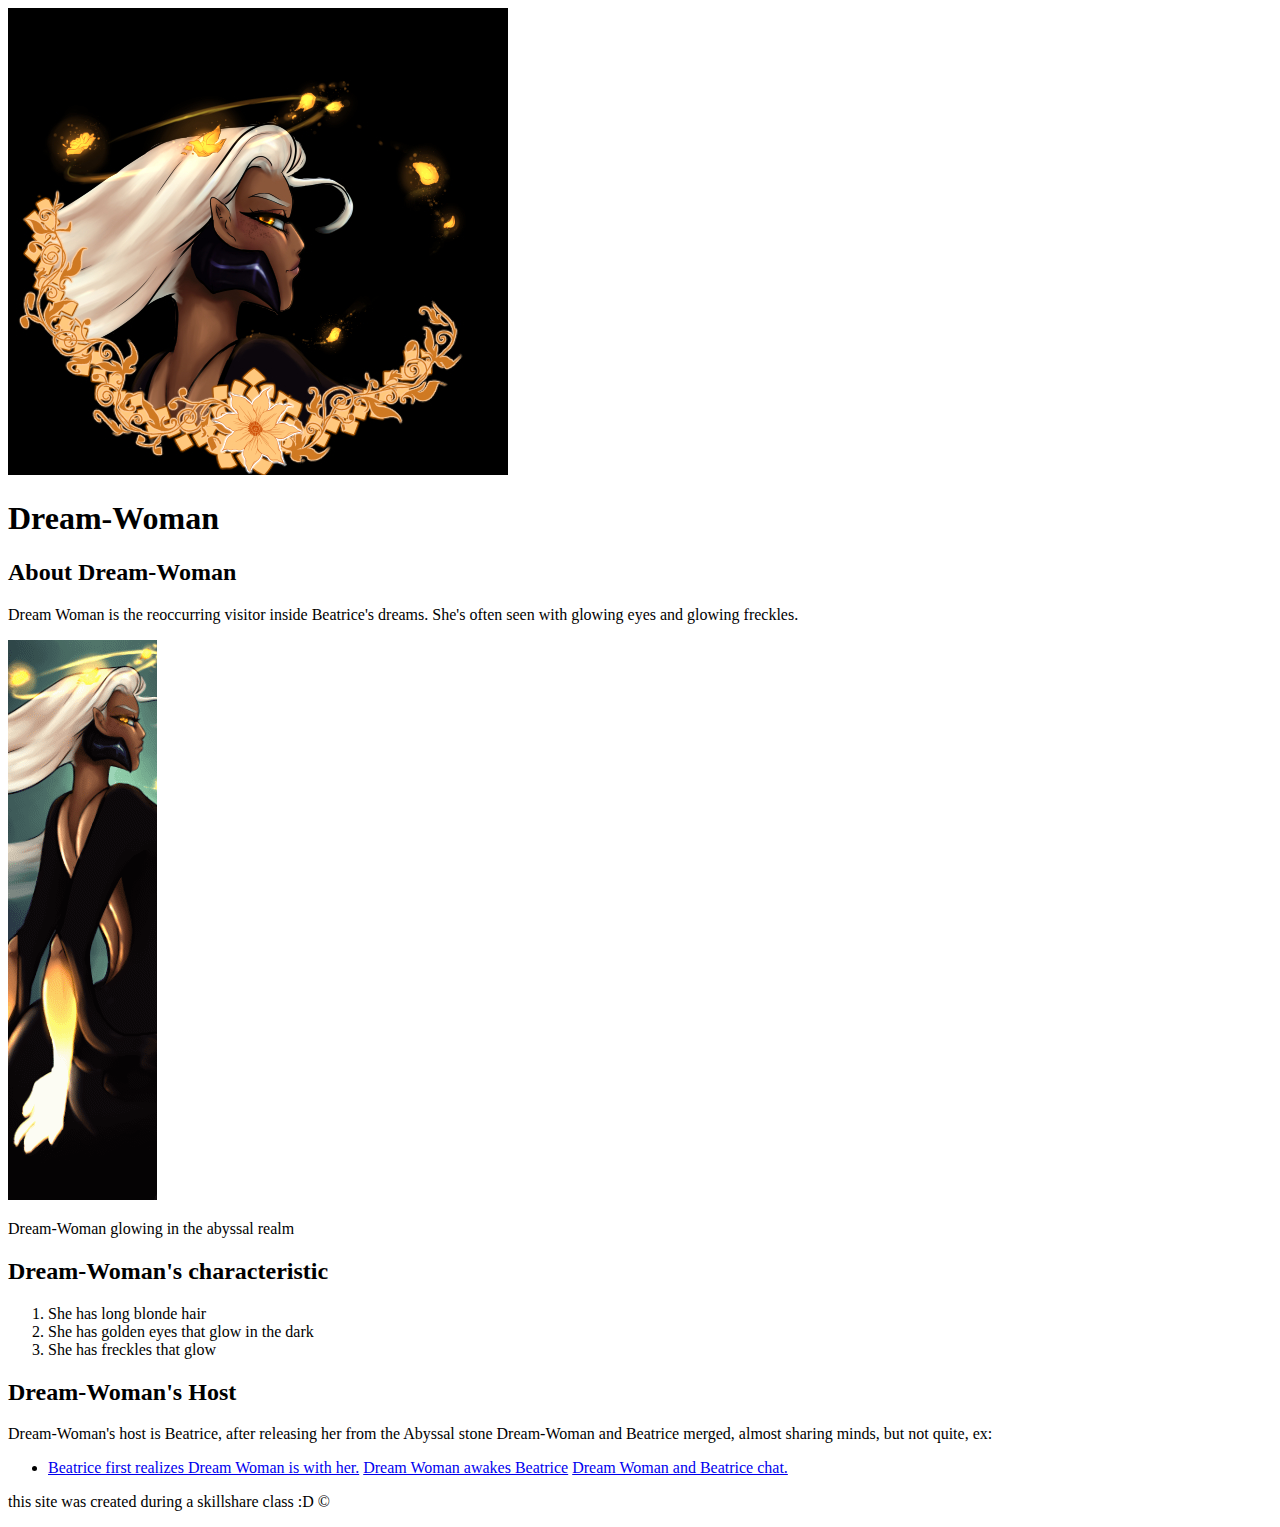
==== index.html @ c0e75e3c "Added DW's main page" ====
<!DOCTYPE html>
<html>

<head>
    <title>Dream-Woman</title>
    <link rel="icon" href="images/urlicon.jpg">
</head>

<body>
    <!-- header element-->
    <header>
        <img src="images/dw.jpg">
        <h1> Dream-Woman </h1>
    </header>

    <!-- main element -->
    <main>
        <h2>About Dream-Woman</h2>
        <p>Dream Woman is the reoccurring visitor inside Beatrice's dreams. She's often seen with glowing eyes and glowing freckles.</p>
        <img src="images/dwanimated.gif">
        <p> Dream-Woman glowing in the abyssal realm</p>
       
       <!--characteristics-->

        <h2>Dream-Woman's characteristic</h2>
        <ol>
            <li>She has long blonde hair</li>
            <li>She has golden eyes that glow in the dark</li>
            <li>She has freckles that glow</li>
        </ol>
        <!--instances where it proves Dream Woman and Beatrice do not share one mind but one body.-->
        <h2>Dream-Woman's Host</h2>
        <p>Dream-Woman's host is Beatrice, after releasing her from the Abyssal stone Dream-Woman and Beatrice merged, almost sharing minds, but not quite, ex:</p>
        <ul>
            <li><a target="_blank" href="https://www.theduckwebcomics.com/Scarred_Eden/5611436/">Beatrice first realizes Dream Woman is with her.</a>
            <a target="_blank" href="https://www.theduckwebcomics.com/Scarred_Eden/5622324/">Dream Woman awakes Beatrice</a>
            <a target="_blank" href="https://www.theduckwebcomics.com/Scarred_Eden/5623357/">Dream Woman and Beatrice chat. </a>
            </li>
        </ul>
    </main>

    <!--footer element-->
    <footer>
        <p>this site was created during a skillshare class :D &copy; </p>
    </footer>
</body>

</html>
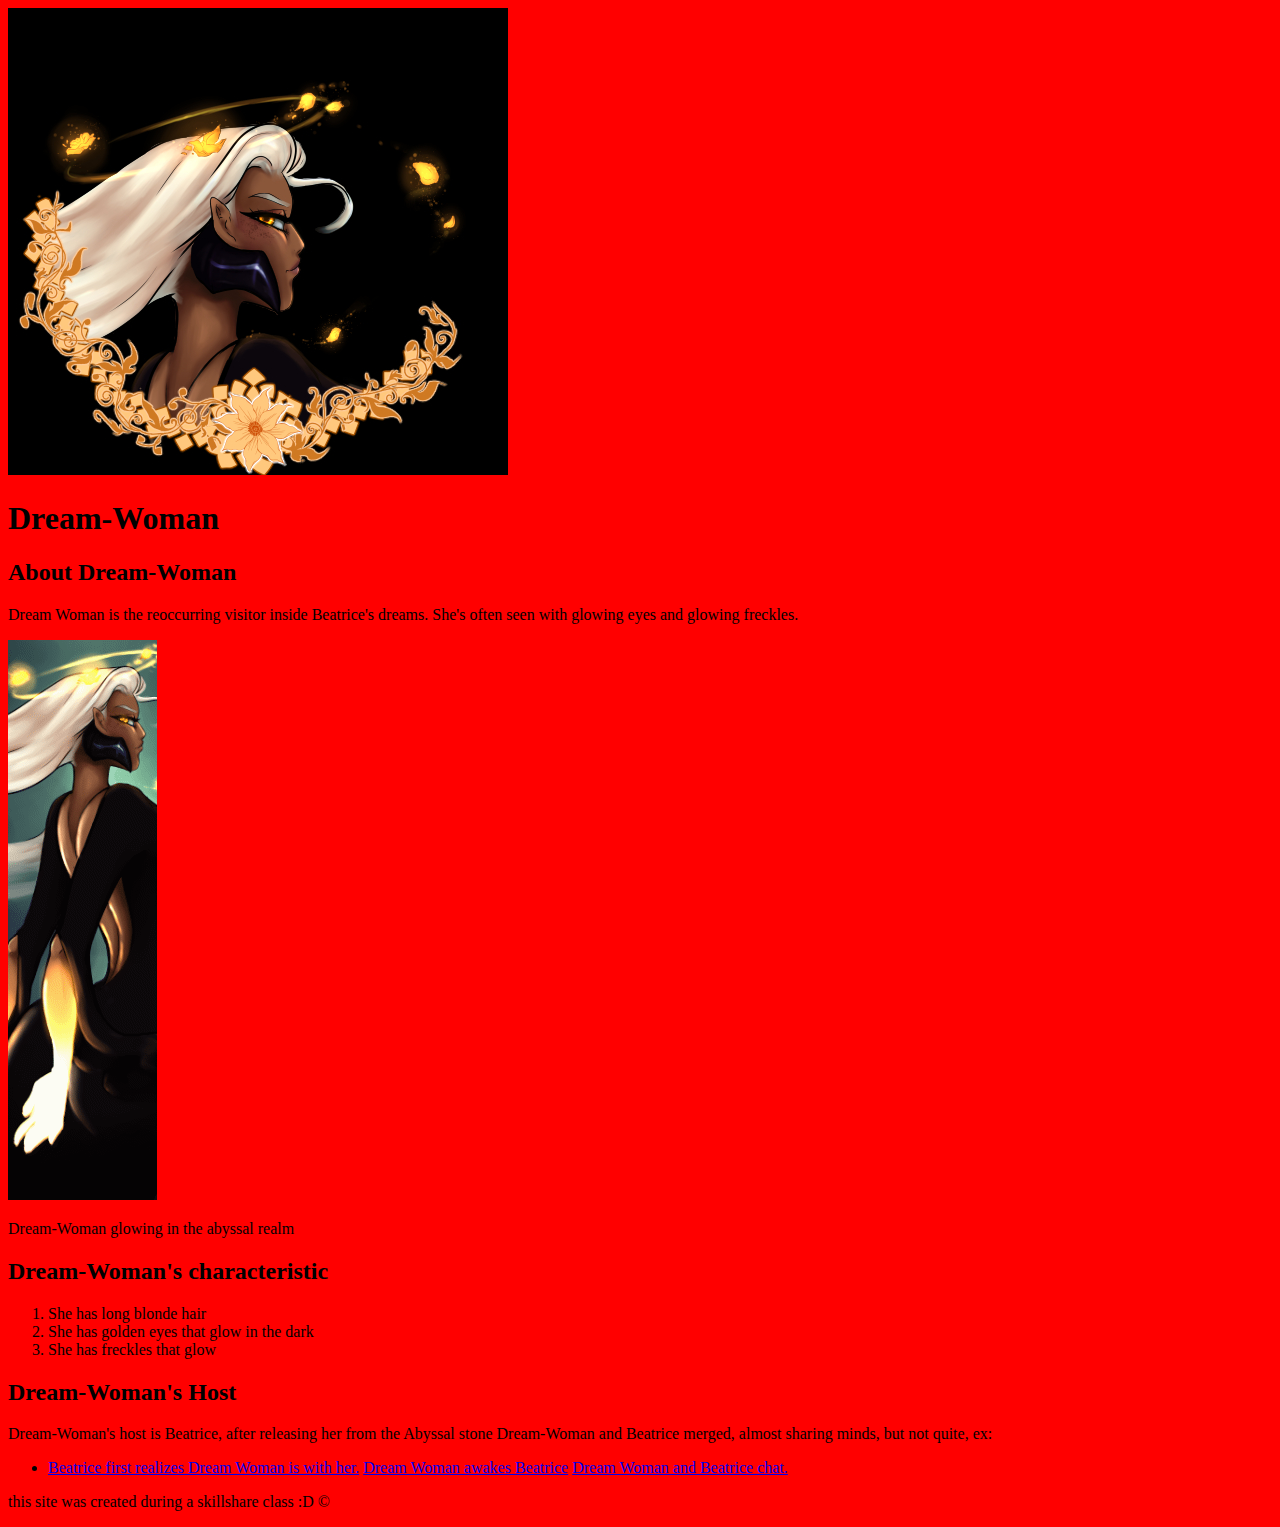
==== commit 35fd68ac: "added red" ====
--- a/index.html
+++ b/index.html
@@ -4,6 +4,7 @@
 <head>
     <title>Dream-Woman</title>
     <link rel="icon" href="images/urlicon.jpg">
+    <link rel="stylesheet" type="text/css" href="dw.css">
 </head>
 
 <body>
--- a/dw.css
+++ b/dw.css
@@ -0,0 +1,3 @@
+body{
+  background-color: red;
+}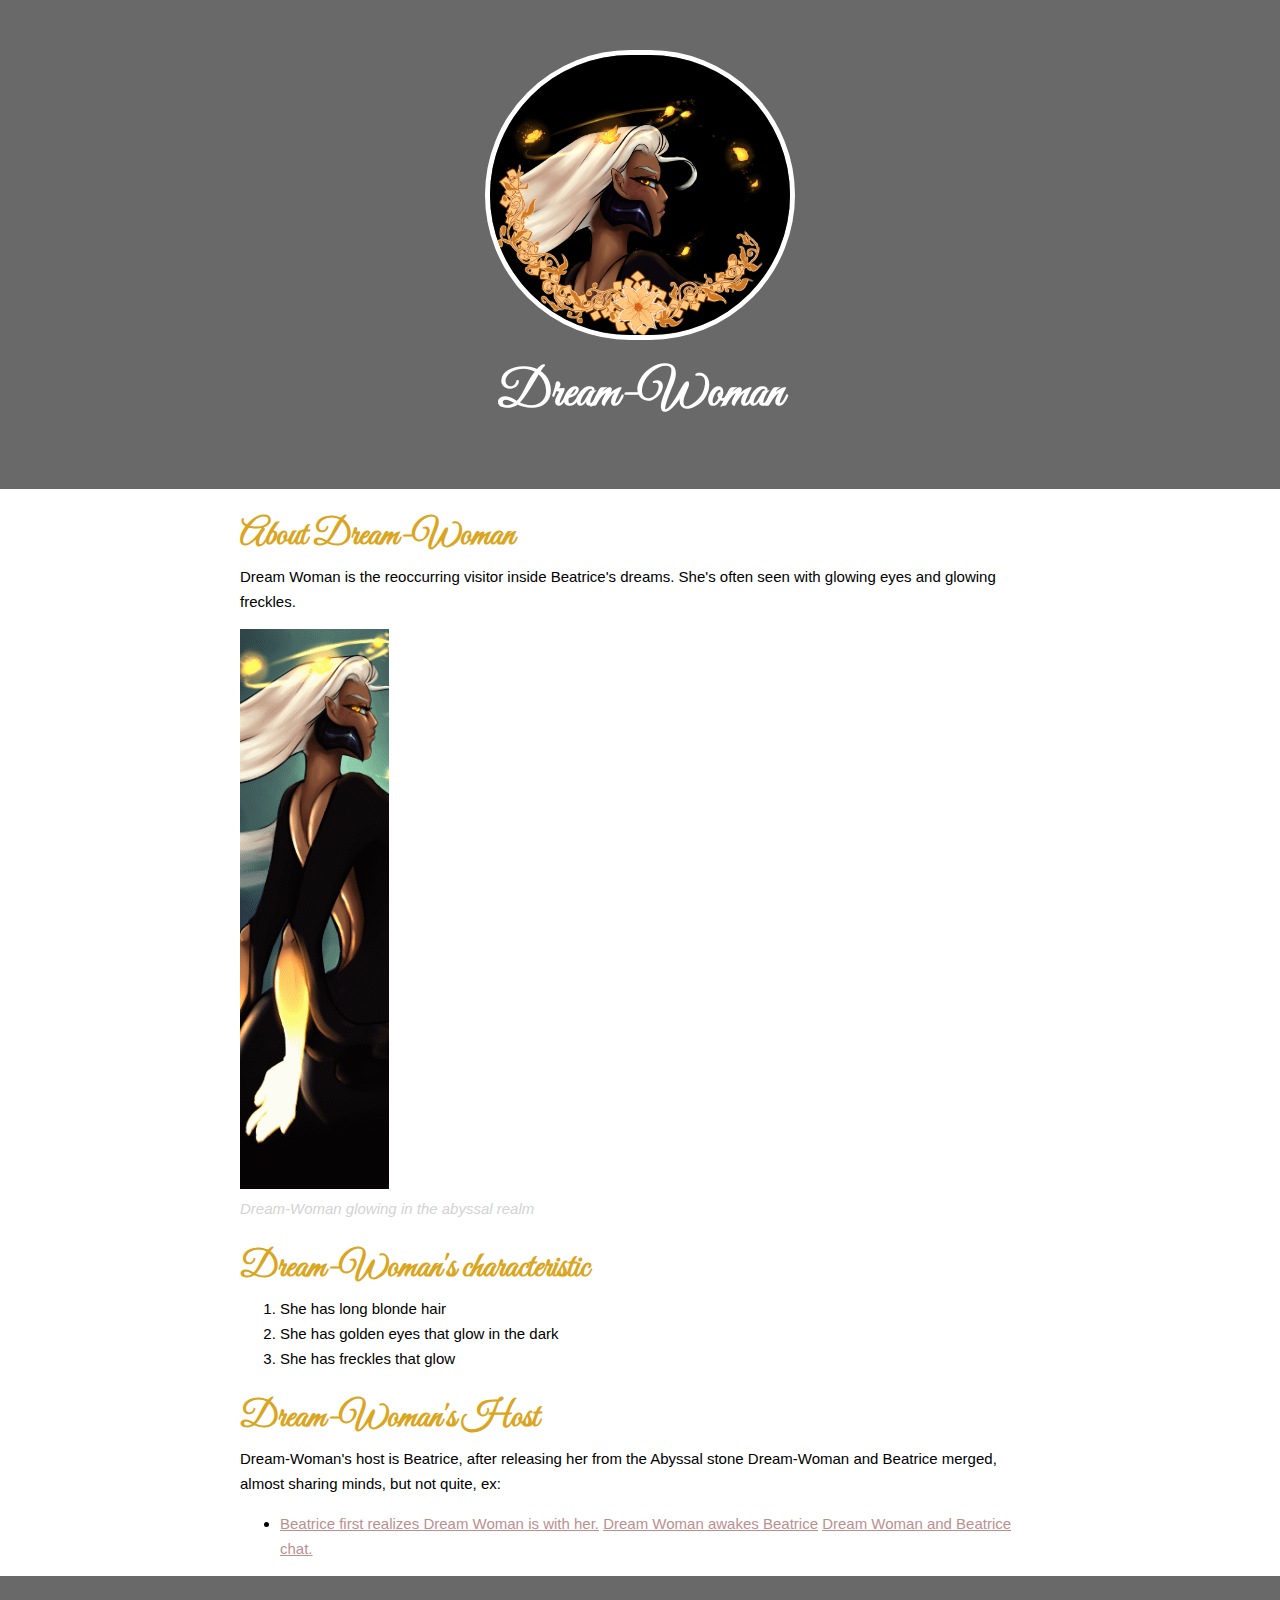
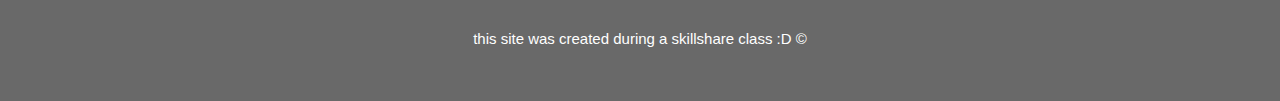
==== commit 77bb2e59: "Wrote the CSS to character website and changed some HTML" ====
--- a/index.html
+++ b/index.html
@@ -2,8 +2,9 @@
 <html>
 
 <head>
-    <title>Dream-Woman</title>
+    <title>Dream Woman</title>
     <link rel="icon" href="images/urlicon.jpg">
+    <link href="https://fonts.googleapis.com/css?family=Great+Vibes&display=swap" rel="stylesheet">
     <link rel="stylesheet" type="text/css" href="dw.css">
 </head>
 
@@ -19,7 +20,7 @@
         <h2>About Dream-Woman</h2>
         <p>Dream Woman is the reoccurring visitor inside Beatrice's dreams. She's often seen with glowing eyes and glowing freckles.</p>
         <img src="images/dwanimated.gif">
-        <p> Dream-Woman glowing in the abyssal realm</p>
+        <p class="caption"> Dream-Woman glowing in the abyssal realm</p>
        
        <!--characteristics-->
 
--- a/dw.css
+++ b/dw.css
@@ -1,3 +1,66 @@
 body{
-  background-color: red;
+  margin: 0;
+  font-family: Arial, Helvetica, sans-serif;
+  font-size: 15px;
+  line-height: 25px;
+}
+
+header{
+  background-color: dimgray;
+  text-align: center;
+  padding-top: 50px;
+  padding-bottom: 50px;
+}
+
+h1, h2{
+  font-family: 'Great Vibes', cursive;
+}
+
+header h1{
+  color: white;
+  font-size: 50px;
+ }
+
+header img{
+  border-radius: 150px;
+  width: 300px;
+  border: 5px solid white;
+}
+
+main{
+  max-width: 800px;
+  margin: 0 auto;
+  padding: 0 20px;
+}
+main img{
+  max-width: 100%;
+}
+
+h2{
+  font-size: 35px;
+  color: goldenrod;
+  margin: 35px 0 10px;
+}
+
+a{
+  color: rosybrown;
+}
+a:hover{
+  color: goldenrod;
+}
+
+footer{
+  background-color: dimgray;
+  text-align: center;
+  color: white;
+  padding: 50px;
+}
+footer p{
+  margin: 0;
+}
+
+p.caption{
+  color: lightgrey;
+  font-style: italic;
+  margin-top: 0;
 }